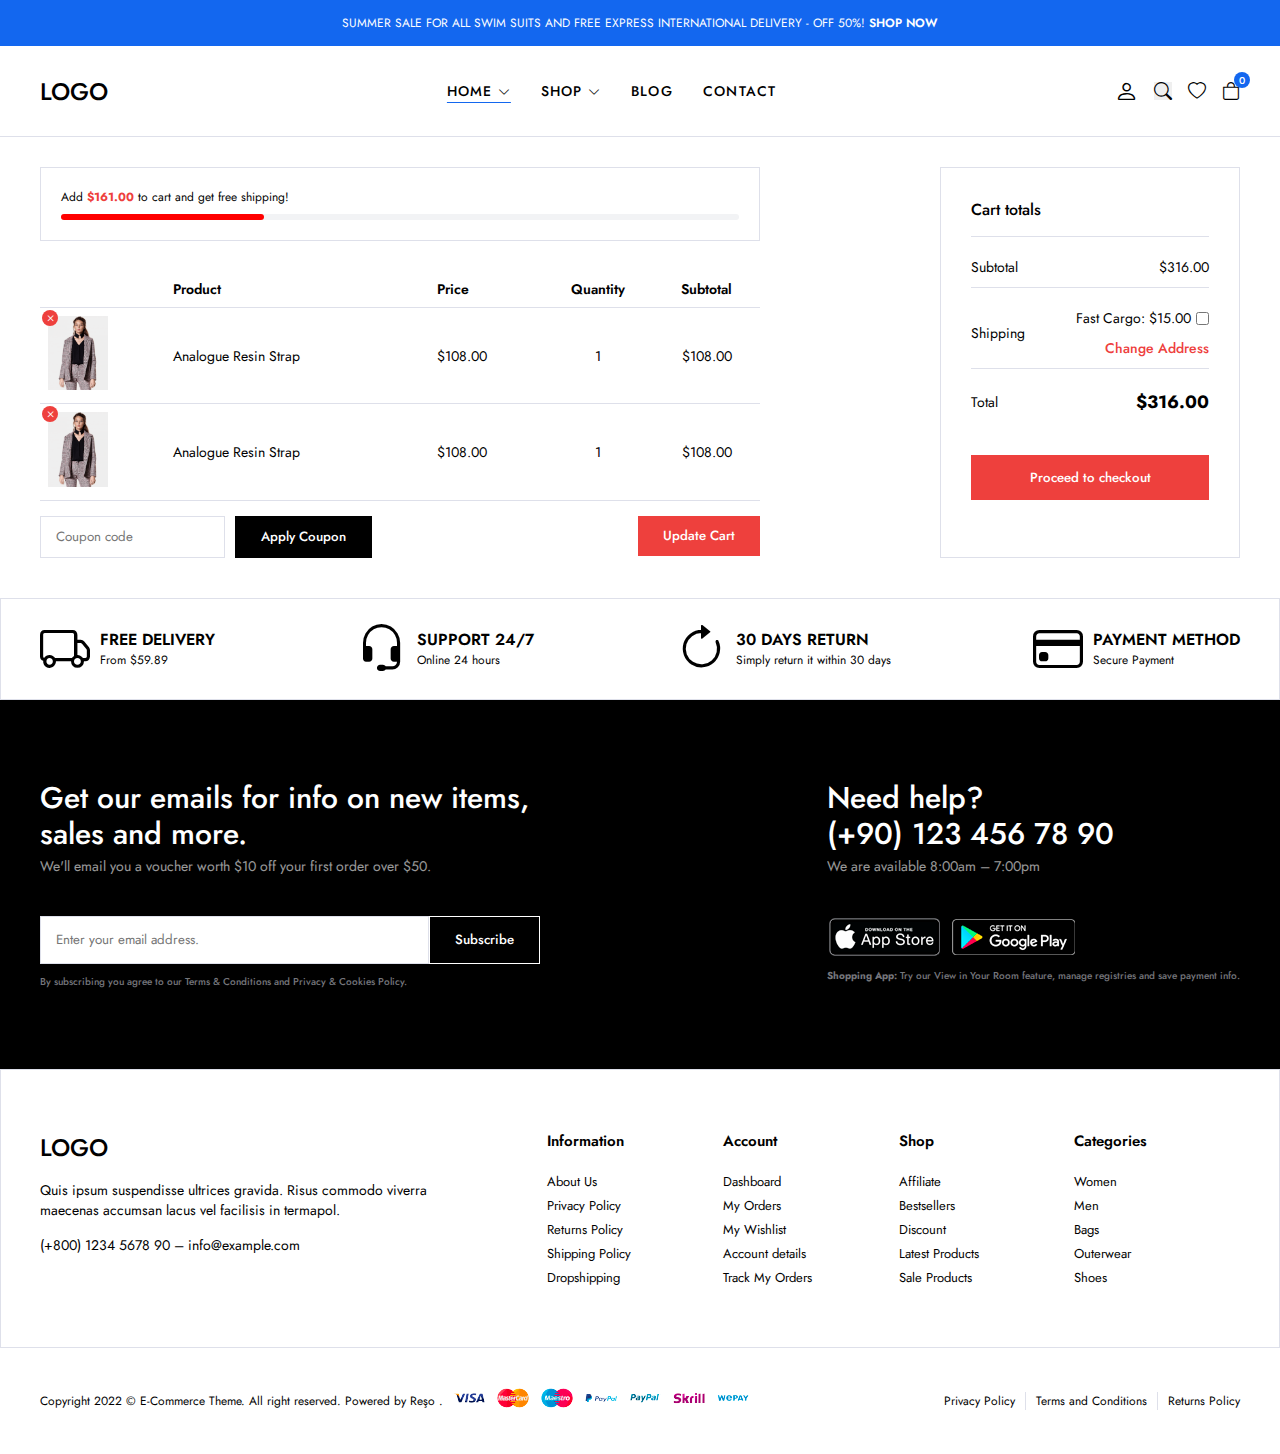
==== card.html @ 8f34c5a3 "javascript-add" ====
<!DOCTYPE html>
<html lang="en">
  <head>
    <meta charset="UTF-8" />
    <meta http-equiv="X-UA-Compatible" content="IE=edge" />
    <meta name="viewport" content="width=device-width, initial-scale=1.0" />
    <link rel="stylesheet" href="./css/main.css" />
    <!--! Bootstrap ICON CDN-->
    <link
      rel="stylesheet"
      href="https://cdn.jsdelivr.net/npm/bootstrap-icons@1.10.5/font/bootstrap-icons.css"
    />
    <title>Cart</title>
  </head>
  <body>
    <!--! header start  -->
    <header>
      <div class="global-notification">
        <div class="container">
          <p>
            SUMMER SALE FOR ALL SWIM SUITS AND FREE EXPRESS INTERNATIONAL
            DELIVERY - OFF 50%!
            <a href="#">SHOP NOW</a>
          </p>
        </div>
      </div>
      <div class="header-row">
        <div class="container">
          <div class="header-wrapper">
            <div class="header-mobile">
              <i class="bi bi-list"></i>
            </div>
            <div class="header-left">
              <a class="logo" href="index.html">LOGO</a>
            </div>
            <div class="header-center">
              <nav class="navigation">
                <ul class="menu-list">
                  <li class="menu-list-item">
                    <a href="index.html" class="menu-link active"
                      >Home
                      <i class="bi bi-chevron-down"></i>
                    </a>
                    <!--! dropdown menu  start-->
                    <div class="menu-dropdown-wrapper">
                      <ul class="menu-dropdown-content">
                        <li><a href="#">Home Clean</a></li>
                        <li><a href="#">Home Collection</a></li>
                        <li><a href="#">Home Minimal</a></li>
                        <li><a href="#">Home Modern</a></li>
                        <li><a href="#">Home Parallax</a></li>
                        <li><a href="#">Home Strong</a></li>
                        <li><a href="#">Home Style</a></li>
                        <li><a href="#">Home Unique</a></li>
                        <li><a href="#">Home RTL</a></li>
                      </ul>
                    </div>
                    <!--! dropdown menu  end-->
                  </li>
                  <li class="menu-list-item megamenu-wrapper">
                    <a href="shop.html" class="menu-link"
                      >Shop
                      <i class="bi bi-chevron-down"></i>
                    </a>
                    <div class="menu-dropdown-wrapper">
                      <div class="menu-dropdown-megamenu">
                        <div class="megamenu-links">
                          <div class="megamenu-products">
                            <h3 class="megamenu-products-title">Shop Style</h3>
                            <ul class="megamenu-menu-list">
                              <li><a href="#">Shop Standard</a></li>
                              <li><a href="#">Shop Full</a></li>
                              <li><a href="#">Shop Only Categories</a></li>
                              <li><a href="#">Shop Image Categories</a></li>
                              <li><a href="#">Shop Sub Categories</a></li>
                              <li><a href="#">Shop List</a></li>
                              <li><a href="#">Hover Style 1</a></li>
                              <li><a href="#">Hover Style 2</a></li>
                              <li><a href="#">Hover Style 3</a></li>
                            </ul>
                          </div>
                          <div class="megamenu-products">
                            <h3 class="megamenu-products-title">
                              Filter Layout
                            </h3>
                            <ul class="megamenu-menu-list">
                              <li><a href="#">Sidebar</a></li>
                              <li><a href="#">Filter Side Out</a></li>
                              <li><a href="#">Filter Dropdown</a></li>
                              <li><a href="#">Filter Drawer</a></li>
                            </ul>
                          </div>
                          <div class="megamenu-products">
                            <h3 class="megamenu-products-title">Shop Loader</h3>
                            <ul class="megamenu-menu-list">
                              <li><a href="#">Shop Pagination</a></li>
                              <li><a href="#">Shop Infinity </a></li>
                              <li><a href="#">Shop Load More</a></li>
                              <li><a href="#">Cart Modal </a></li>
                              <li><a href="#">Cart Drawer </a></li>
                              <li><a href="#">Cart Page </a></li>
                            </ul>
                          </div>
                        </div>
                        <div class="megamenu-single">
                          <a href="#">
                            <img src="img/mega-menu.jpg" alt="" />
                          </a>

                          <h3 class="megamenu-single-title">
                            JOIN THE LAYERING GANG
                          </h3>
                          <h4 class="megamenu-single-subtitle">
                            Suspendisse faucibus nunc et pellentesque
                          </h4>
                          <a href="#" class="megamenu-single-button btn btn-sm"
                            >Shop Now</a
                          >
                        </div>
                      </div>
                    </div>
                  </li>
                  <li class="menu-list-item">
                    <a href="blog.html" class="menu-link">Blog</a>
                  </li>
                  <li class="menu-list-item">
                    <a href="contact.html" class="menu-link">Contact</a>
                  </li>
                </ul>
              </nav>
              <i class="bi-x-circle"></i>
            </div>
            <div class="header-right">
              <div class="header-right-links">
                <a class="header-account" href="account.html">
                  <i class="bi bi-person"></i>
                </a>
                <button class="toggle-button">
                  <i class="bi bi-search"></i>
                </button>
                <a href="#">
                  <i class="bi bi-heart"></i>
                </a>
                <div class="header-cart">
                  <a href="card.html" class="header-cart-link">
                    <i class="bi bi-bag"></i>
                    <span class="header-cart-count">0</span>
                  </a>
                </div>
              </div>
            </div>
          </div>
        </div>
      </div>
    </header>
    <!--! header end  -->
    <!--! modal search start -->
    <div class="modal-search">
      <div class="modal-wrapper">
        <h3 class="modal-title">Search for products</h3>
        <p class="modal-text">
          Start typing to see products you are looking for.
        </p>
        <form class="search-form">
          <input type="text" placeholder="Search a product" />
          <button>
            <i class="bi bi-search"></i>
          </button>
        </form>
        <div class="search-results">
          <div class="search-heading">
            <h3>RESULTS FROM PRODUCT</h3>
          </div>
          <div class="results">
            <a href="#" class="result-item">
              <img
                src="img/products/product1/1.png"
                class="search-thumb"
                alt=""
              />
              <div class="search-info">
                <h4>Analogue Resin Strap</h4>
                <span class="search-sku">SKU: PD0016</span>
                <span class="search-price">$108.00</span>
              </div>
            </a>
            <a href="#" class="result-item">
              <img
                src="img/products/product2/1.png"
                class="search-thumb"
                alt=""
              />
              <div class="search-info">
                <h4>Analogue Resin Strap</h4>
                <span class="search-sku">SKU: PD0016</span>
                <span class="search-price">$108.00</span>
              </div>
            </a>
          </div>
        </div>
        <i class="bi bi-x-circle"></i>
      </div>
    </div>
    <!--! modal search end -->
    <!--! cart start -->
    <section class="cart-page">
      <div class="container">
        <div class="cart-page-wrapper">
          <form class="cart-form">
            <div class="free-progress-bar">
              <p class="progress-bar-title">
                Add <strong>$161.00</strong> to cart and get free shipping!
              </p>
              <div class="progress-bar">
                <span class="progress"></span>
              </div>
            </div>
            <div class="shop-table-wrapper">
              <table class="shop-table">
                <thead>
                  <th class="product-thumbnail">&nbsp;</th>
                  <th class="product-thumbnail">&nbsp;</th>
                  <th class="product-name">Product</th>
                  <th class="product-price">Price</th>
                  <th class="product-quantity">Quantity</th>
                  <th class="product-subtotal">Subtotal</th>
                </thead>
                <tbody class="cart-wrapper">
                  <tr class="cart-item">
                    <td></td>
                    <td class="cart-image">
                      <img src="img/products/product1/1.png" alt="" />
                      <i class="bi bi-x delete-cart"></i>
                    </td>
                    <td>Analogue Resin Strap</td>
                    <td>$108.00</td>
                    <td class="product-quantity">1</td>
                    <td class="product-subtotal">$108.00</td>
                  </tr>
                  <tr class="cart-item">
                    <td></td>
                    <td class="cart-image">
                      <img src="img/products/product1/1.png" alt="" />
                      <i class="bi bi-x delete-cart"></i>
                    </td>
                    <td>Analogue Resin Strap</td>
                    <td>$108.00</td>
                    <td class="product-quantity">1</td>
                    <td class="product-subtotal">$108.00</td>
                  </tr>
                </tbody>
              </table>
              <div class="actions-wrapper">
                <div class="coupon">
                  <input
                    type="text"
                    class="input-text"
                    placeholder="Coupon code"
                  />
                  <button class="btn btn-black">Apply Coupon</button>
                </div>
                <div class="update-cart">
                  <button class="btn btn-red">Update Cart</button>
                </div>
              </div>
            </div>
          </form>
          <div class="cart-collaterals">
            <div class="cart-totals">
              <h2>Cart totals</h2>
              <table>
                <tbody>
                  <tr class="cart-subtotal">
                    <th>Subtotal</th>
                    <td>
                      <span id="subtotal">$316.00</span>
                    </td>
                  </tr>
                  <tr>
                    <th>Shipping</th>
                    <td>
                      <ul>
                        <li>
                          <label>
                            Fast Cargo: $15.00
                            <input type="checkbox" />
                          </label>
                        </li>
                        <li>
                          <a href="#">Change Address</a>
                        </li>
                      </ul>
                    </td>
                  </tr>
                  <tr>
                    <th>Total</th>
                    <td>
                      <strong>$316.00</strong>
                    </td>
                  </tr>
                </tbody>
              </table>
              <div class="checkout">
                <button class="btn btn-lg btn-red">Proceed to checkout</button>
              </div>
            </div>
          </div>
        </div>
      </div>
    </section>
    <!--! cart end -->
    <!--! policy  start -->
    <section class="policy">
      <div class="container">
        <ul class="policy-list">
          <li class="policy-item">
            <i class="bi bi-truck"></i>
            <div class="policy-texts">
              <strong>FREE DELIVERY </strong>
              <span>From $59.89 </span>
            </div>
          </li>
          <li class="policy-item">
            <i class="bi bi-headset"></i>
            <div class="policy-texts">
              <strong>SUPPORT 24/7 </strong>
              <span>Online 24 hours </span>
            </div>
          </li>
          <li class="policy-item">
            <i class="bi bi-arrow-clockwise"></i>
            <div class="policy-texts">
              <strong>30 DAYS RETURN</strong>
              <span>Simply return it within 30 days </span>
            </div>
          </li>
          <li class="policy-item">
            <i class="bi bi-credit-card"></i>
            <div class="policy-texts">
              <strong>PAYMENT METHOD </strong>
              <span>Secure Payment </span>
            </div>
          </li>
        </ul>
      </div>
    </section>
    <!--! policy  end -->
    <!--! footer  start -->
    <footer class="footer">
      <div class="subscribe-row">
        <div class="container">
          <div class="footer-row-wrapper">
            <div class="footer-subscribe-wrapper">
              <div class="footer-subscribe">
                <div class="footer-subscribe-top">
                  <h3 class="subscribe-title">
                    Get our emails for info on new items, sales and more.
                  </h3>
                  <p class="subscribe-desc">
                    We'll email you a voucher worth $10 off your first order
                    over $50.
                  </p>
                </div>
                <div class="footer-subscribe-bottom">
                  <form>
                    <input
                      type="text"
                      placeholder="Enter your email address."
                    />
                    <button class="btn">Subscribe</button>
                  </form>
                  <p class="privacy-text">
                    By subscribing you agree to our
                    <a href="#"
                      >Terms & Conditions and Privacy & Cookies Policy.</a
                    >
                  </p>
                </div>
              </div>
            </div>
            <div class="footer-contact-wrapper">
              <div class="footer-contact-top">
                <h3 class="contact-title">
                  Need help? <br />
                  (+90) 123 456 78 90
                </h3>
                <p class="contact-desc">We are available 8:00am – 7:00pm</p>
              </div>
              <div class="footer-contact-bottom">
                <div class="download-app">
                  <a href="#">
                    <img src="img/footer/app-store.png" alt="" />
                  </a>
                  <a href="#">
                    <img src="img/footer/google-play.png" alt="" />
                  </a>
                </div>
                <p class="privacy-text">
                  <strong>Shopping App:</strong> Try our View in Your Room
                  feature, manage registries and save payment info.
                </p>
              </div>
            </div>
          </div>
        </div>
      </div>
      <div class="widgets-row">
        <div class="container">
          <div class="footer-widgets">
            <div class="brand-info">
              <div class="footer-logo">
                <a href="index.html" class="logo">LOGO</a>
              </div>
              <div class="footer-desc">
                <p>
                  Quis ipsum suspendisse ultrices gravida. Risus commodo viverra
                  maecenas accumsan lacus vel facilisis in termapol.
                </p>
              </div>
              <div class="footer-contact">
                <p>
                  <a href="tel:555 555 55 55">(+800) 1234 5678 90</a> –
                  <a href="mailto:info@example.com">info@example.com</a>
                </p>
              </div>
            </div>
            <div class="widget-nav-menu">
              <h4>Information</h4>
              <ul class="menu-list">
                <li>
                  <a href="#">About Us</a>
                </li>
                <li>
                  <a href="#">Privacy Policy</a>
                </li>
                <li>
                  <a href="#">Returns Policy</a>
                </li>
                <li>
                  <a href="#">Shipping Policy</a>
                </li>
                <li>
                  <a href="#">Dropshipping</a>
                </li>
              </ul>
            </div>
            <div class="widget-nav-menu">
              <h4>Account</h4>
              <ul class="menu-list">
                <li>
                  <a href="#">Dashboard</a>
                </li>
                <li>
                  <a href="#">My Orders</a>
                </li>
                <li>
                  <a href="#">My Wishlist</a>
                </li>
                <li>
                  <a href="#">Account details</a>
                </li>
                <li>
                  <a href="#">Track My Orders</a>
                </li>
              </ul>
            </div>
            <div class="widget-nav-menu">
              <h4>Shop</h4>
              <ul class="menu-list">
                <li>
                  <a href="#">Affiliate</a>
                </li>
                <li>
                  <a href="#">Bestsellers</a>
                </li>
                <li>
                  <a href="#">Discount</a>
                </li>
                <li>
                  <a href="#">Latest Products</a>
                </li>
                <li>
                  <a href="#">Sale Products</a>
                </li>
              </ul>
            </div>
            <div class="widget-nav-menu">
              <h4>Categories</h4>
              <ul class="menu-list">
                <li>
                  <a href="#">Women</a>
                </li>
                <li>
                  <a href="#">Men</a>
                </li>
                <li>
                  <a href="#">Bags</a>
                </li>
                <li>
                  <a href="#">Outerwear</a>
                </li>
                <li>
                  <a href="#">Shoes</a>
                </li>
              </ul>
            </div>
          </div>
        </div>
      </div>
      <div class="copyright-row">
        <div class="container">
          <div class="footer-copyright">
            <div class="site-copyright">
              <p>
                Copyright 2022 © E-Commerce Theme. All right reserved. Powered
                by Reşo .
              </p>
            </div>
            <a href="#">
              <img src="img/footer/cards.png" alt="" />
            </a>
            <div class="footer-menu">
              <ul class="footer-menu-list">
                <li class="list-item">
                  <a href="#">Privacy Policy</a>
                </li>
                <li class="list-item">
                  <a href="#">Terms and Conditions</a>
                </li>
                <li class="list-item">
                  <a href="#">Returns Policy</a>
                </li>
              </ul>
            </div>
          </div>
        </div>
      </div>
    </footer>
  </body>
</html>
---- css/main.css ----
/*! global css */
@import url(base.css);

/*! layout  */
@import url(/css/layout/header.css);
@import url(/css/layout/footer.css);

/*! components */
@import url(components/modal-search.css);
@import url(components/slider.css);
@import url(components/category-item.css);
@import url(components/product-item.css);
@import url(components/campaign-item.css);
@import url(components/blog-item.css);
@import url(components/campaign-single.css);
@import url(components/single-product/breadcrumb.css);
@import url(components/single-product/product-item.css);
@import url(components/single-product/product-info.css);
@import url(components/single-product/product-tabs.css);
@import url(components/reviews.css);
/*! pages */
@import url(pages/home.css);
@import url(pages/contact.css);
@import url(pages/account.css);
@import url(pages/card.css);
@import url(pages/single-product.css);
@import url(pages/blog.css);
@import url(pages/single-blog.css);
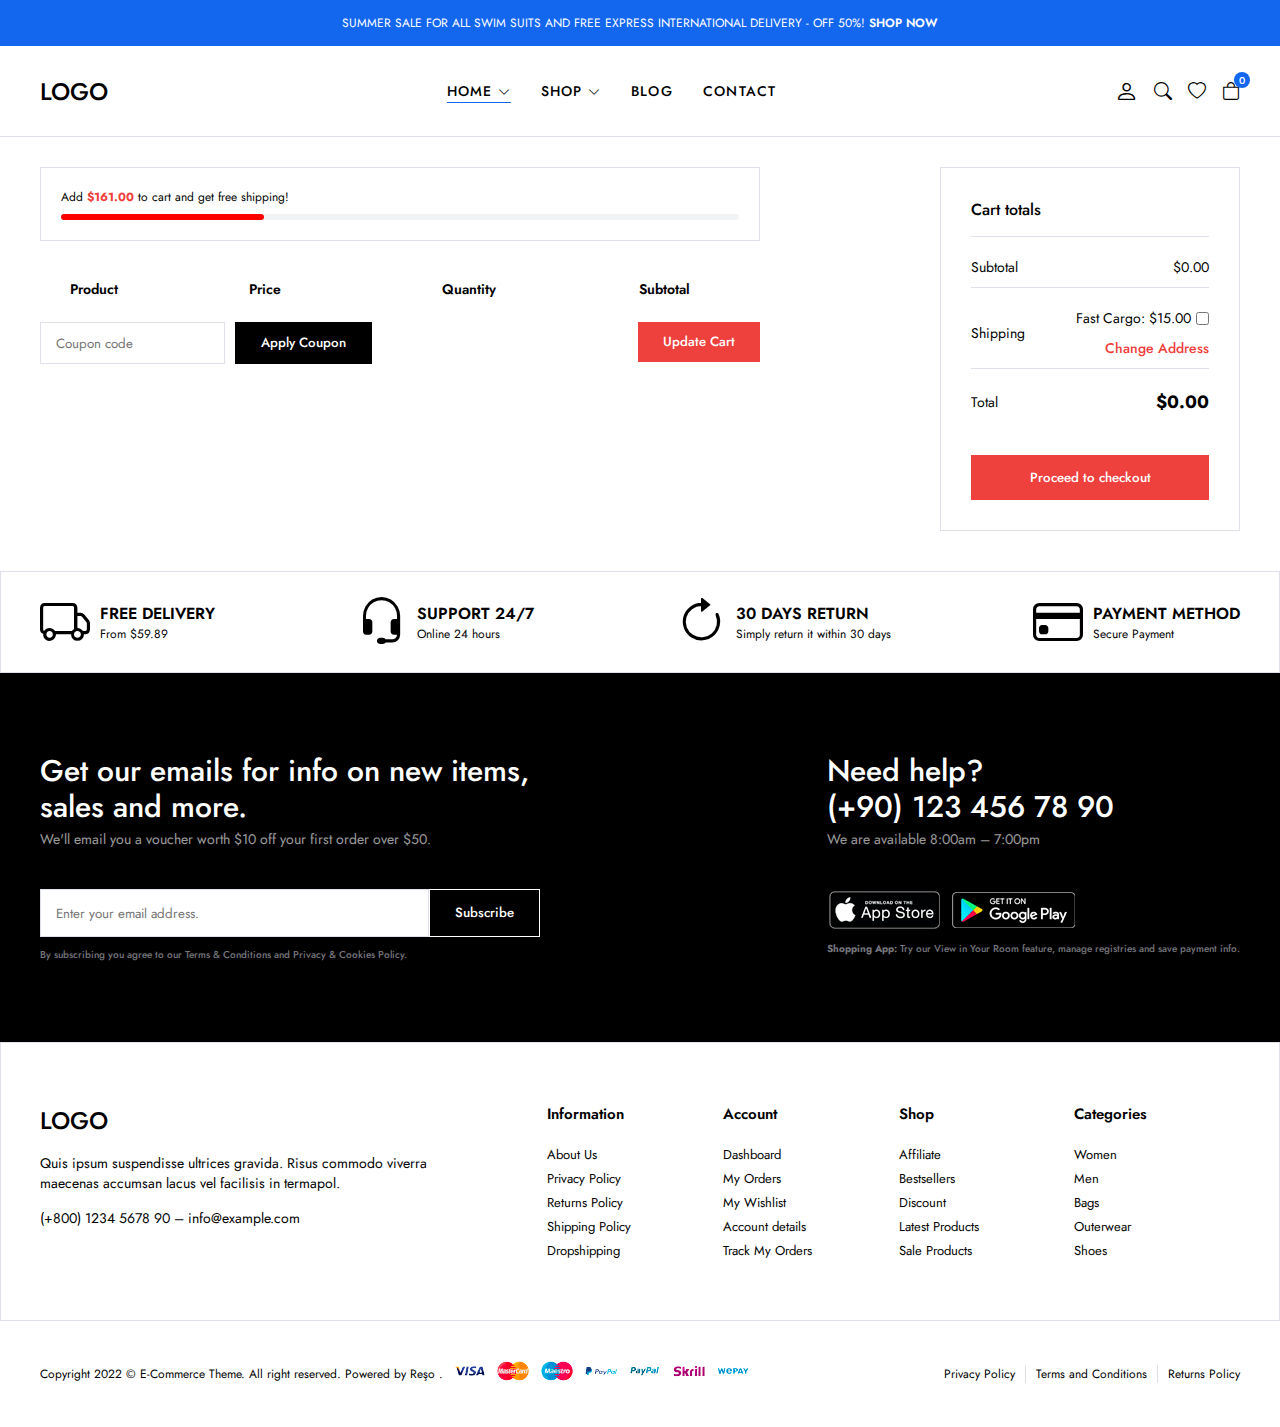
==== commit 9f906545: "cart-delete-fast-cargo" ====
--- a/card.html
+++ b/card.html
@@ -28,16 +28,16 @@
         <div class="container">
           <div class="header-wrapper">
             <div class="header-mobile">
-              <i class="bi bi-list"></i>
+              <i class="bi bi-list" id="btn-menu"></i>
             </div>
             <div class="header-left">
               <a class="logo" href="index.html">LOGO</a>
             </div>
-            <div class="header-center">
+            <div class="header-center" id="sidebar">
               <nav class="navigation">
                 <ul class="menu-list">
                   <li class="menu-list-item">
-                    <a href="index.html" class="menu-link active"
+                    <a href="#" class="menu-link active"
                       >Home
                       <i class="bi bi-chevron-down"></i>
                     </a>
@@ -128,14 +128,14 @@
                   </li>
                 </ul>
               </nav>
-              <i class="bi-x-circle"></i>
+              <i class="bi-x-circle" id="close-sidebar"></i>
             </div>
             <div class="header-right">
               <div class="header-right-links">
                 <a class="header-account" href="account.html">
                   <i class="bi bi-person"></i>
                 </a>
-                <button class="toggle-button">
+                <button class="search-button">
                   <i class="bi bi-search"></i>
                 </button>
                 <a href="#">
@@ -198,7 +198,7 @@
             </a>
           </div>
         </div>
-        <i class="bi bi-x-circle"></i>
+        <i class="bi bi-x-circle" id="close-search"></i>
       </div>
     </div>
     <!--! modal search end -->
@@ -225,30 +225,7 @@
                   <th class="product-quantity">Quantity</th>
                   <th class="product-subtotal">Subtotal</th>
                 </thead>
-                <tbody class="cart-wrapper">
-                  <tr class="cart-item">
-                    <td></td>
-                    <td class="cart-image">
-                      <img src="img/products/product1/1.png" alt="" />
-                      <i class="bi bi-x delete-cart"></i>
-                    </td>
-                    <td>Analogue Resin Strap</td>
-                    <td>$108.00</td>
-                    <td class="product-quantity">1</td>
-                    <td class="product-subtotal">$108.00</td>
-                  </tr>
-                  <tr class="cart-item">
-                    <td></td>
-                    <td class="cart-image">
-                      <img src="img/products/product1/1.png" alt="" />
-                      <i class="bi bi-x delete-cart"></i>
-                    </td>
-                    <td>Analogue Resin Strap</td>
-                    <td>$108.00</td>
-                    <td class="product-quantity">1</td>
-                    <td class="product-subtotal">$108.00</td>
-                  </tr>
-                </tbody>
+                <tbody class="cart-wrapper"></tbody>
               </table>
               <div class="actions-wrapper">
                 <div class="coupon">
@@ -283,7 +260,7 @@
                         <li>
                           <label>
                             Fast Cargo: $15.00
-                            <input type="checkbox" />
+                            <input type="checkbox" id="fast-cargo" />
                           </label>
                         </li>
                         <li>
@@ -295,7 +272,7 @@
                   <tr>
                     <th>Total</th>
                     <td>
-                      <strong>$316.00</strong>
+                      <strong id="cart-total">$316.00</strong>
                     </td>
                   </tr>
                 </tbody>
@@ -536,5 +513,7 @@
         </div>
       </div>
     </footer>
+    <script src="js/main.js" type="module"></script>
+    <script src="js/cart.js" type="module"></script>
   </body>
 </html>
